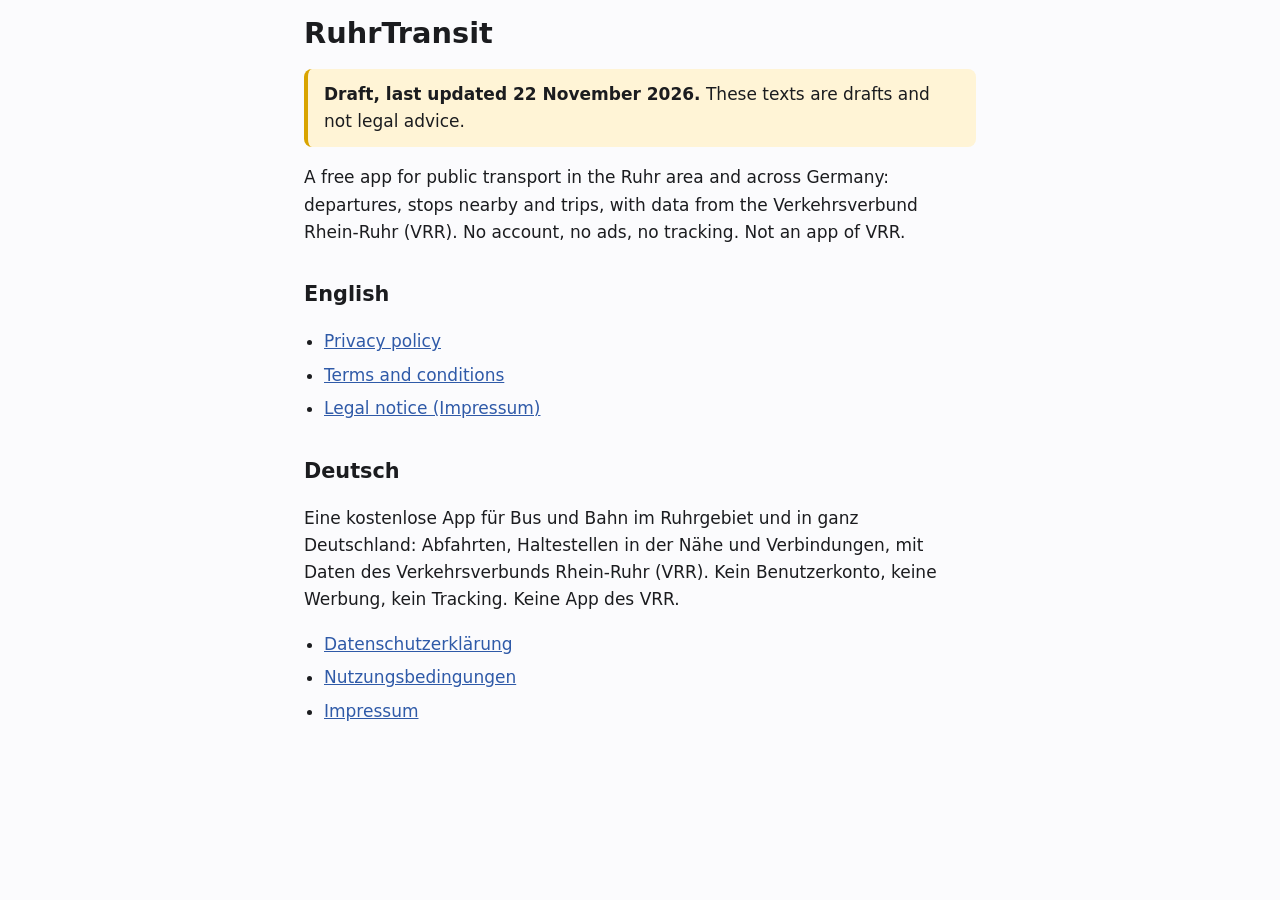
==== docs/index.html @ 04abf8c8 "docs(legal): rewrite privacy policy and terms, add Impressum draft and website - Privacy policy and " ====
<!doctype html>
<html lang="en">
<head>
<meta charset="utf-8">
<meta name="viewport" content="width=device-width, initial-scale=1">
<meta name="robots" content="noindex">
<title>RuhrTransit</title>
<link rel="stylesheet" href="style.css">
</head>
<body>
<main>
<h1>RuhrTransit</h1>
<p class="draft"><strong>Draft, last updated 22 November 2026.</strong> These texts are drafts and not legal advice.</p>
<p>A free app for public transport in the Ruhr area and across Germany: departures, stops nearby and trips, with data from the Verkehrsverbund Rhein-Ruhr (VRR). No account, no ads, no tracking. Not an app of VRR.</p>
<section lang="en">
<h2>English</h2>
<ul>
<li><a href="privacy-en.html">Privacy policy</a></li>
<li><a href="terms-en.html">Terms and conditions</a></li>
<li><a href="impressum-en.html">Legal notice (Impressum)</a></li>
</ul>
</section>
<section lang="de">
<h2>Deutsch</h2>
<p>Eine kostenlose App für Bus und Bahn im Ruhrgebiet und in ganz Deutschland: Abfahrten, Haltestellen in der Nähe und Verbindungen, mit Daten des Verkehrsverbunds Rhein-Ruhr (VRR). Kein Benutzerkonto, keine Werbung, kein Tracking. Keine App des VRR.</p>
<ul>
<li><a href="privacy-de.html">Datenschutzerklärung</a></li>
<li><a href="terms-de.html">Nutzungsbedingungen</a></li>
<li><a href="impressum.html">Impressum</a></li>
</ul>
</section>
</main>
</body>
</html>
---- docs/style.css ----
:root {
  color-scheme: light dark;
  --text: #1b1c1f;
  --muted: #4a4d55;
  --background: #fbfbfd;
  --card: #eef0f6;
  --accent: #2f5aa8;
  --draft: #fff4d6;
  --draft-border: #d9a400;
}
@media (prefers-color-scheme: dark) {
  :root {
    --text: #e4e5ea;
    --muted: #b4b7c0;
    --background: #121316;
    --card: #1f2127;
    --accent: #9dbbff;
    --draft: #3a3112;
    --draft-border: #c99a12;
  }
}
* { box-sizing: border-box; }
body {
  margin: 0;
  background: var(--background);
  color: var(--text);
  font: 17px/1.6 system-ui, -apple-system, "Segoe UI", Roboto, sans-serif;
}
header, main, footer { max-width: 44rem; margin: 0 auto; padding: 0 16px; }
header {
  display: flex;
  justify-content: space-between;
  align-items: center;
  padding-top: 16px;
  padding-bottom: 8px;
}
.home { font-weight: 700; text-decoration: none; }
a { color: var(--accent); overflow-wrap: anywhere; }
h1 { font-size: 1.8rem; line-height: 1.25; margin: 1rem 0; }
h2 { font-size: 1.3rem; margin: 2rem 0 0.5rem; }
h3 { font-size: 1.1rem; margin: 1.5rem 0 0.25rem; }
ul { padding-left: 1.25rem; }
li { margin: 0.4rem 0; }
.draft {
  background: var(--draft);
  border-left: 4px solid var(--draft-border);
  padding: 12px 16px;
  border-radius: 8px;
}
mark { background: var(--draft); color: var(--text); padding: 0 4px; border: 1px dashed var(--draft-border); }
footer { padding-top: 24px; padding-bottom: 32px; color: var(--muted); }
footer nav { border-top: 1px solid var(--card); padding-top: 16px; }
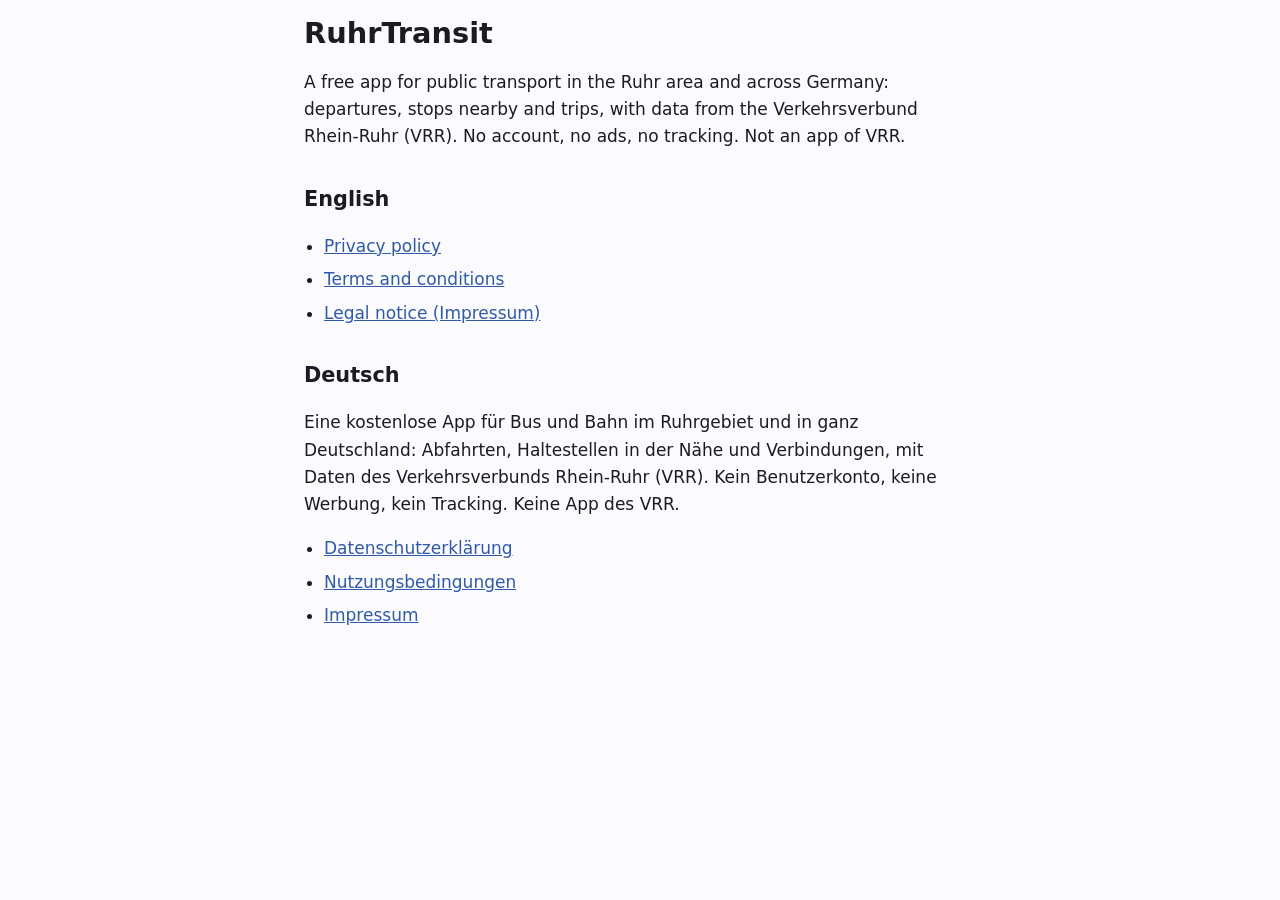
==== commit a78f6aa9: "docs(legal): drop draft notes and Impressum phone line, keep a plain date The privacy policy and ter" ====
--- a/docs/index.html
+++ b/docs/index.html
@@ -10,7 +10,6 @@
 <body>
 <main>
 <h1>RuhrTransit</h1>
-<p class="draft"><strong>Draft, last updated 22 November 2026.</strong> These texts are drafts and not legal advice.</p>
 <p>A free app for public transport in the Ruhr area and across Germany: departures, stops nearby and trips, with data from the Verkehrsverbund Rhein-Ruhr (VRR). No account, no ads, no tracking. Not an app of VRR.</p>
 <section lang="en">
 <h2>English</h2>
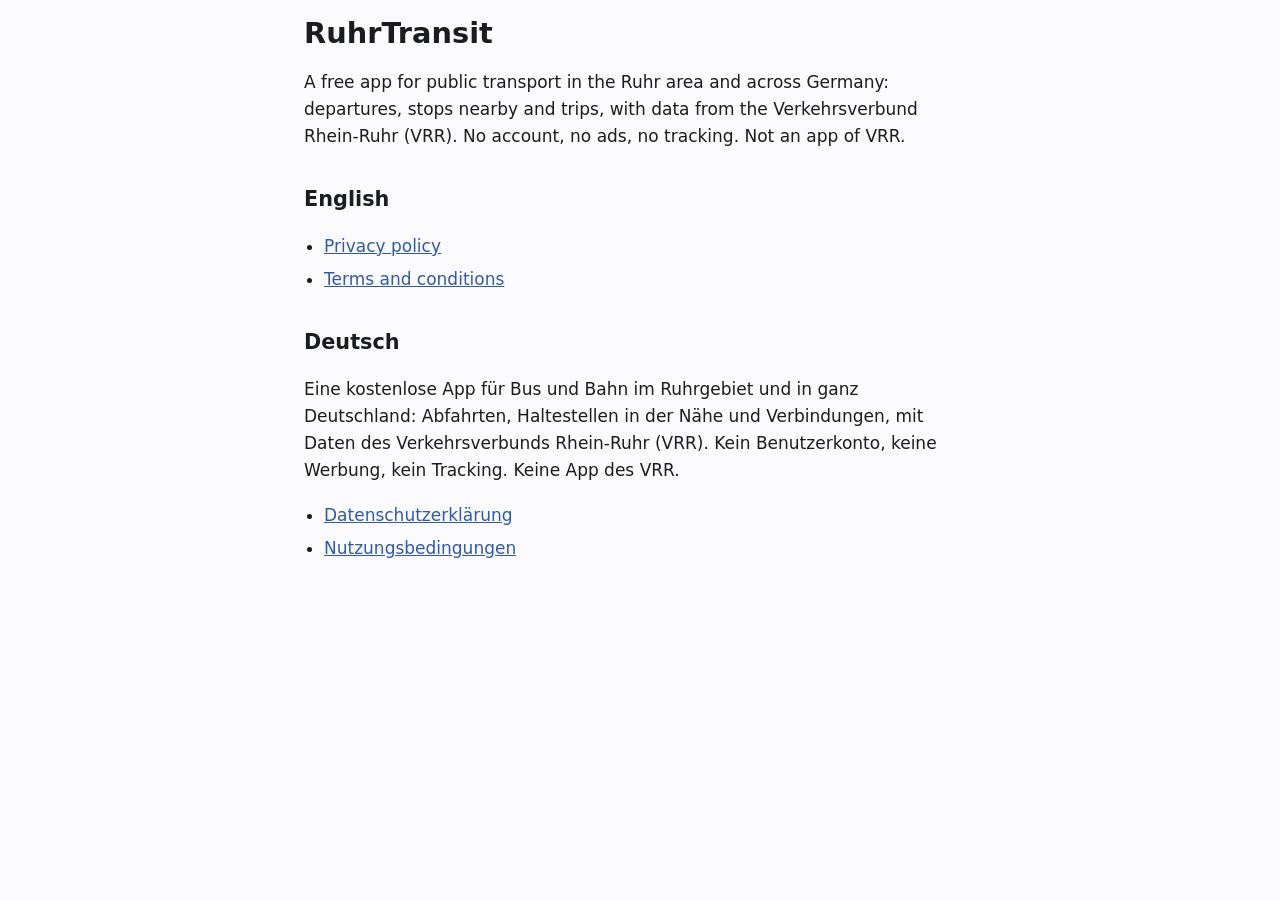
==== commit 8fd13cb0: "docs(legal): remove the Impressum, contact by name and email only RuhrTransit is a free, non-commerc" ====
--- a/docs/index.html
+++ b/docs/index.html
@@ -16,7 +16,6 @@
 <ul>
 <li><a href="privacy-en.html">Privacy policy</a></li>
 <li><a href="terms-en.html">Terms and conditions</a></li>
-<li><a href="impressum-en.html">Legal notice (Impressum)</a></li>
 </ul>
 </section>
 <section lang="de">
@@ -25,7 +24,6 @@
 <ul>
 <li><a href="privacy-de.html">Datenschutzerklärung</a></li>
 <li><a href="terms-de.html">Nutzungsbedingungen</a></li>
-<li><a href="impressum.html">Impressum</a></li>
 </ul>
 </section>
 </main>
--- a/docs/style.css
+++ b/docs/style.css
@@ -47,6 +47,5 @@
   padding: 12px 16px;
   border-radius: 8px;
 }
-mark { background: var(--draft); color: var(--text); padding: 0 4px; border: 1px dashed var(--draft-border); }
 footer { padding-top: 24px; padding-bottom: 32px; color: var(--muted); }
 footer nav { border-top: 1px solid var(--card); padding-top: 16px; }
